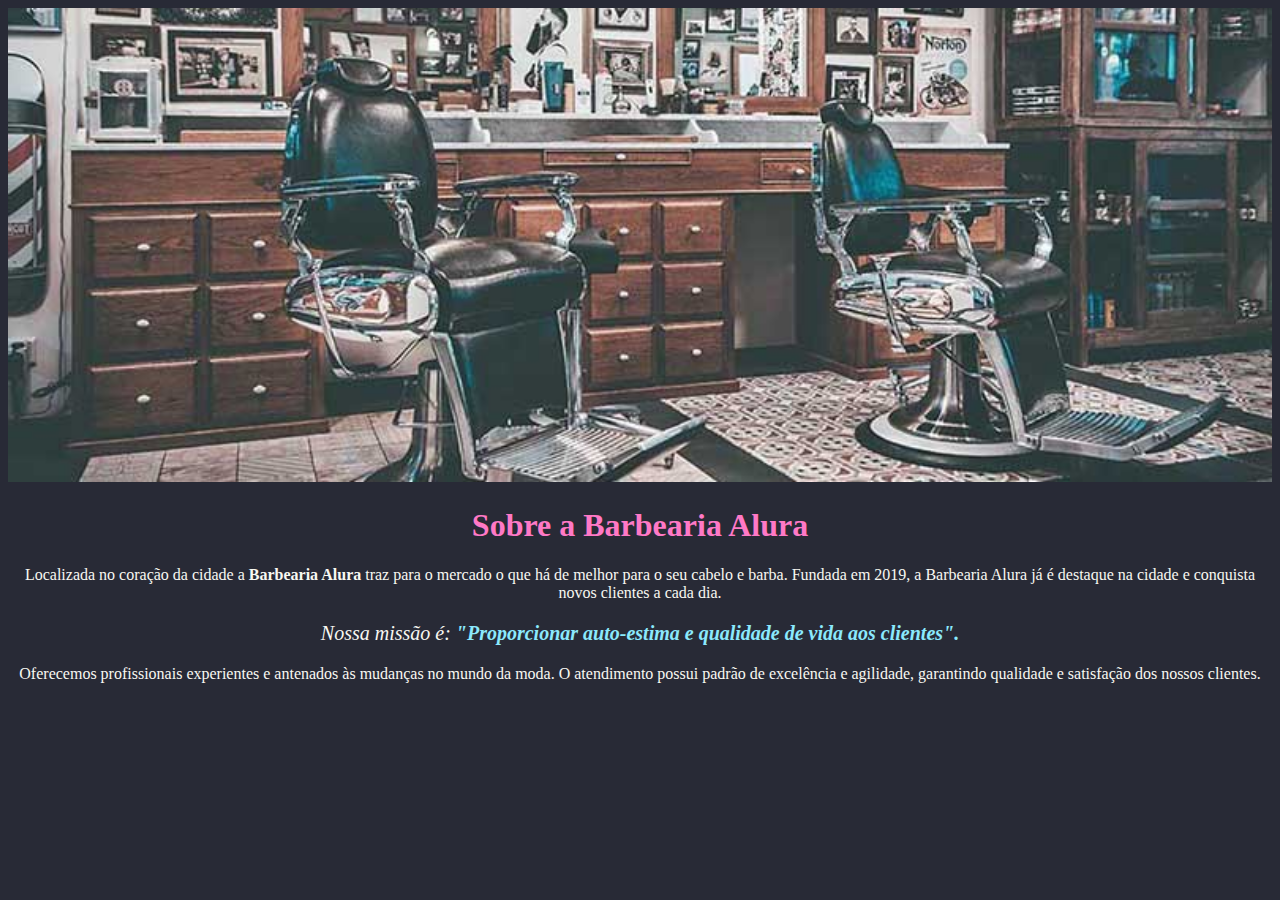
==== index.html @ e4e20985 "Utilizando img" ====
<!DOCTYPE html>
<html lang="pt-BR">
  <head>
    <meta charset="utf-8" />
    <title>AluraBarber</title>
    <link rel="stylesheet" href="style.css" />
  </head>
  <body>
    <img id="banner" src="banner.jpg" />

    <h1>Sobre a Barbearia Alura</h1>

    <p>
      Localizada no coração da cidade a <strong>Barbearia Alura</strong> traz
      para o mercado o que há de melhor para o seu cabelo e barba. Fundada em
      2019, a Barbearia Alura já é destaque na cidade e conquista novos clientes
      a cada dia.
    </p>

    <p id="missao">
      <em>
        Nossa missão é:
        <strong>
          "Proporcionar auto-estima e qualidade de vida aos clientes".
        </strong>
      </em>
    </p>

    <p>
      Oferecemos profissionais experientes e antenados às mudanças no mundo da
      moda. O atendimento possui padrão de excelência e agilidade, garantindo
      qualidade e satisfação dos nossos clientes.
    </p>
  </body>
</html>
---- style.css ----
body {
  background-color: #282a36;
  color: #f8f8f2;
}

#banner {
  width: 100%;
}

h1 {
  color: #ff79c6;
  text-align: center;
}

p {
  text-align: center;
}

#missao {
  font-size: 20px;
}

em strong {
  color: #8be9fd;
}
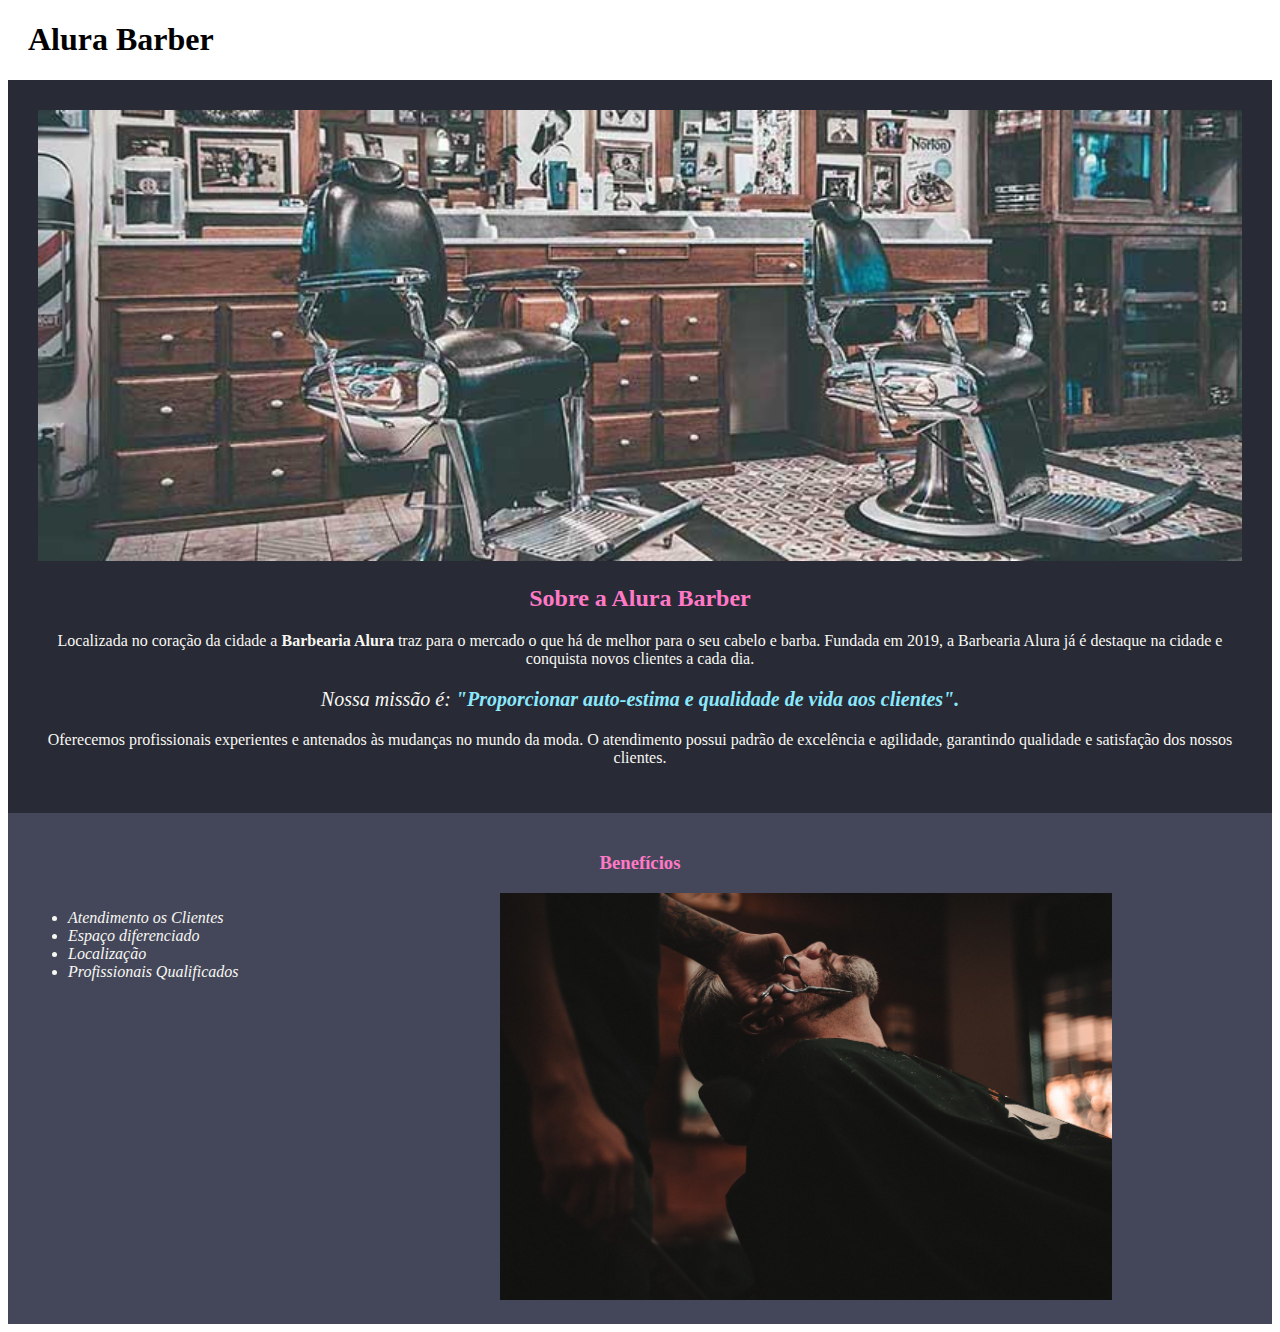
==== commit 9a38fbd6: "Add cabecalho" ====
--- a/index.html
+++ b/index.html
@@ -6,30 +6,49 @@
     <link rel="stylesheet" href="style.css" />
   </head>
   <body>
-    <img id="banner" src="banner.jpg" />
+    <header>
+      <h1 class="titulo-principal">Alura Barber</h1>
+    </header>
 
-    <h1>Sobre a Barbearia Alura</h1>
+    <div class="principal">
+      <img id="banner" src="banner.jpg" />
 
-    <p>
-      Localizada no coração da cidade a <strong>Barbearia Alura</strong> traz
-      para o mercado o que há de melhor para o seu cabelo e barba. Fundada em
-      2019, a Barbearia Alura já é destaque na cidade e conquista novos clientes
-      a cada dia.
-    </p>
+      <h2 class="titulo-centralizado">Sobre a Alura Barber</h2>
 
-    <p id="missao">
-      <em>
-        Nossa missão é:
-        <strong>
-          "Proporcionar auto-estima e qualidade de vida aos clientes".
-        </strong>
-      </em>
-    </p>
+      <p>
+        Localizada no coração da cidade a <strong>Barbearia Alura</strong> traz
+        para o mercado o que há de melhor para o seu cabelo e barba. Fundada em
+        2019, a Barbearia Alura já é destaque na cidade e conquista novos
+        clientes a cada dia.
+      </p>
 
-    <p>
-      Oferecemos profissionais experientes e antenados às mudanças no mundo da
-      moda. O atendimento possui padrão de excelência e agilidade, garantindo
-      qualidade e satisfação dos nossos clientes.
-    </p>
+      <p id="missao">
+        <em>
+          Nossa missão é:
+          <strong>
+            "Proporcionar auto-estima e qualidade de vida aos clientes".
+          </strong>
+        </em>
+      </p>
+
+      <p>
+        Oferecemos profissionais experientes e antenados às mudanças no mundo da
+        moda. O atendimento possui padrão de excelência e agilidade, garantindo
+        qualidade e satisfação dos nossos clientes.
+      </p>
+    </div>
+
+    <div class="beneficios">
+      <h3 class="titulo-centralizado">Benefícios</h3>
+
+      <ul>
+        <li class="itens">Atendimento os Clientes</li>
+        <li class="itens">Espaço diferenciado</li>
+        <li class="itens">Localização</li>
+        <li class="itens">Profissionais Qualificados</li>
+      </ul>
+
+      <img src="beneficios.jpg" class="imagembeneficios" />
+    </div>
   </body>
 </html>
--- a/style.css
+++ b/style.css
@@ -1,13 +1,18 @@
-body {
+.principal {
   background-color: #282a36;
   color: #f8f8f2;
+  padding: 30px;
+}
+
+.titulo-principal {
+  padding-left: 20px;
 }
 
 #banner {
   width: 100%;
 }
 
-h1 {
+.titulo-centralizado {
   color: #ff79c6;
   text-align: center;
 }
@@ -23,3 +28,24 @@
 em strong {
   color: #8be9fd;
 }
+
+.beneficios {
+  background-color: #44475a;
+  color: #f8f8f2;
+  padding: 20px;
+}
+
+ul {
+  display: inline-block;
+  vertical-align: top;
+  width: 20%;
+  margin-right: 15%;
+}
+
+.itens {
+  font-style: italic;
+}
+
+.imagembeneficios {
+  width: 50%;
+}
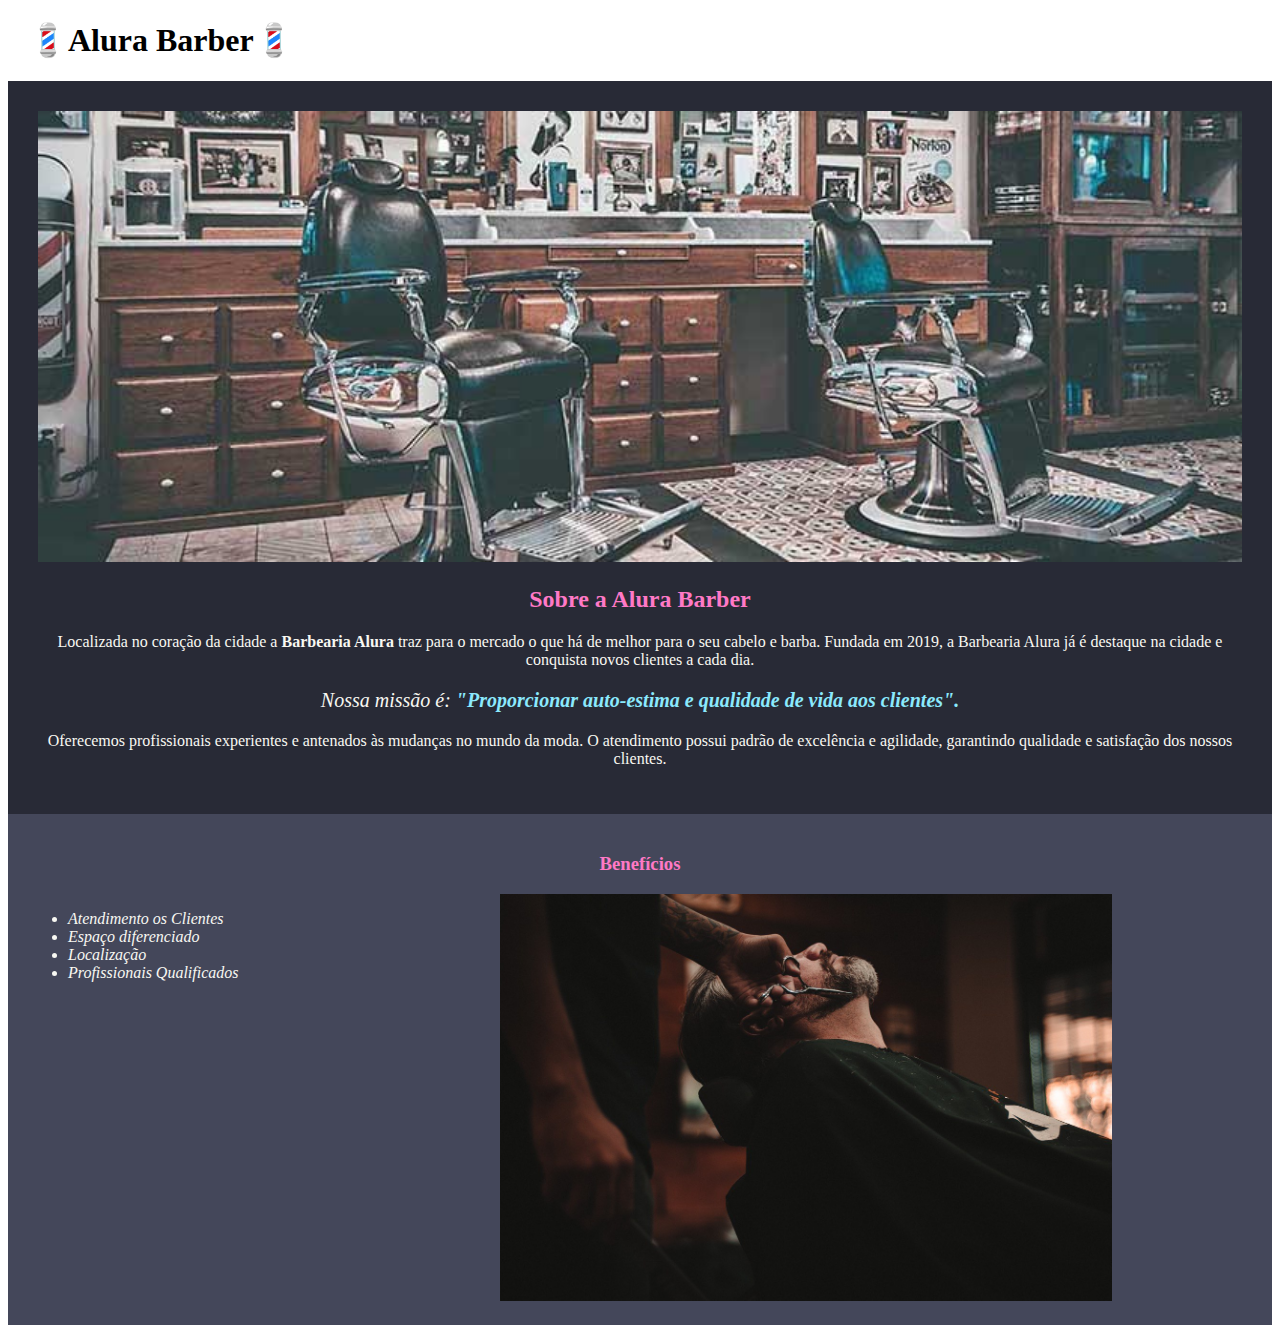
==== commit e0908478: "Add nova page produtos" ====
--- a/index.html
+++ b/index.html
@@ -3,15 +3,15 @@
   <head>
     <meta charset="utf-8" />
     <title>AluraBarber</title>
-    <link rel="stylesheet" href="style.css" />
+    <link rel="stylesheet" href="css/style.css" />
   </head>
   <body>
     <header>
-      <h1 class="titulo-principal">Alura Barber</h1>
+      <h1 class="titulo-principal">💈Alura Barber💈</h1>
     </header>
 
     <div class="principal">
-      <img id="banner" src="banner.jpg" />
+      <img id="banner" src="assets/banner.jpg" />
 
       <h2 class="titulo-centralizado">Sobre a Alura Barber</h2>
 
@@ -48,7 +48,7 @@
         <li class="itens">Profissionais Qualificados</li>
       </ul>
 
-      <img src="beneficios.jpg" class="imagembeneficios" />
+      <img src="assets/beneficios.jpg" class="imagembeneficios" />
     </div>
   </body>
 </html>
--- a/css/style.css
+++ b/css/style.css
@@ -0,0 +1,51 @@
+.principal {
+  background-color: #282a36;
+  color: #f8f8f2;
+  padding: 30px;
+}
+
+.titulo-principal {
+  padding-left: 20px;
+}
+
+#banner {
+  width: 100%;
+}
+
+.titulo-centralizado {
+  color: #ff79c6;
+  text-align: center;
+}
+
+p {
+  text-align: center;
+}
+
+#missao {
+  font-size: 20px;
+}
+
+em strong {
+  color: #8be9fd;
+}
+
+.beneficios {
+  background-color: #44475a;
+  color: #f8f8f2;
+  padding: 20px;
+}
+
+ul {
+  display: inline-block;
+  vertical-align: top;
+  width: 20%;
+  margin-right: 15%;
+}
+
+.itens {
+  font-style: italic;
+}
+
+.imagembeneficios {
+  width: 50%;
+}
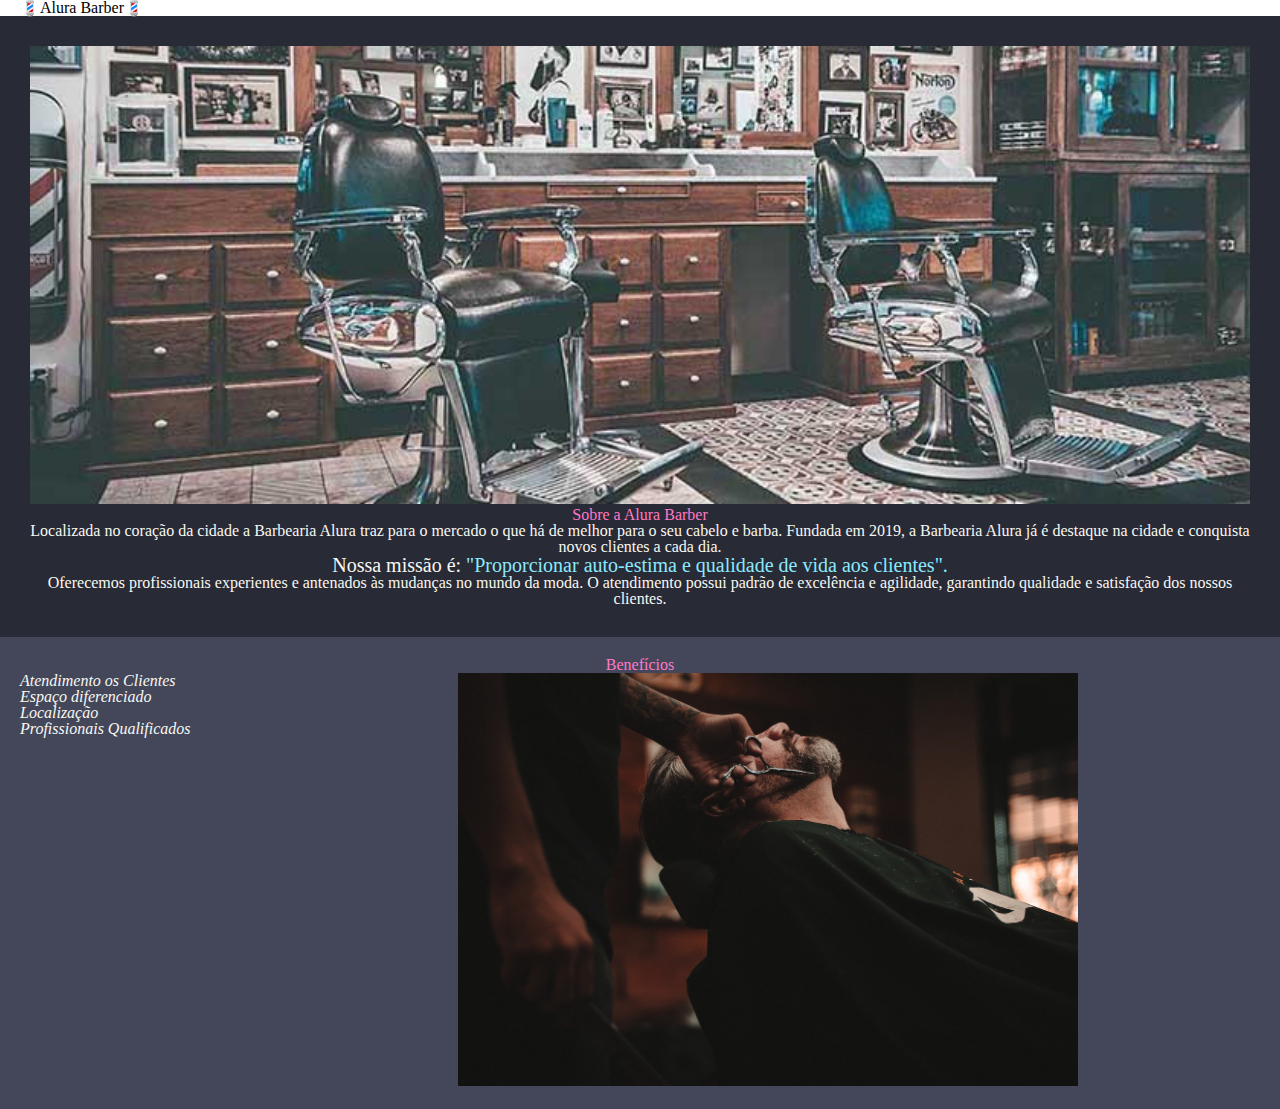
==== commit 6a8884e2: "Posicionamento dos elementos" ====
--- a/index.html
+++ b/index.html
@@ -3,6 +3,7 @@
   <head>
     <meta charset="utf-8" />
     <title>AluraBarber</title>
+    <link rel="stylesheet" href="css/reset.css">
     <link rel="stylesheet" href="css/style.css" />
   </head>
   <body>
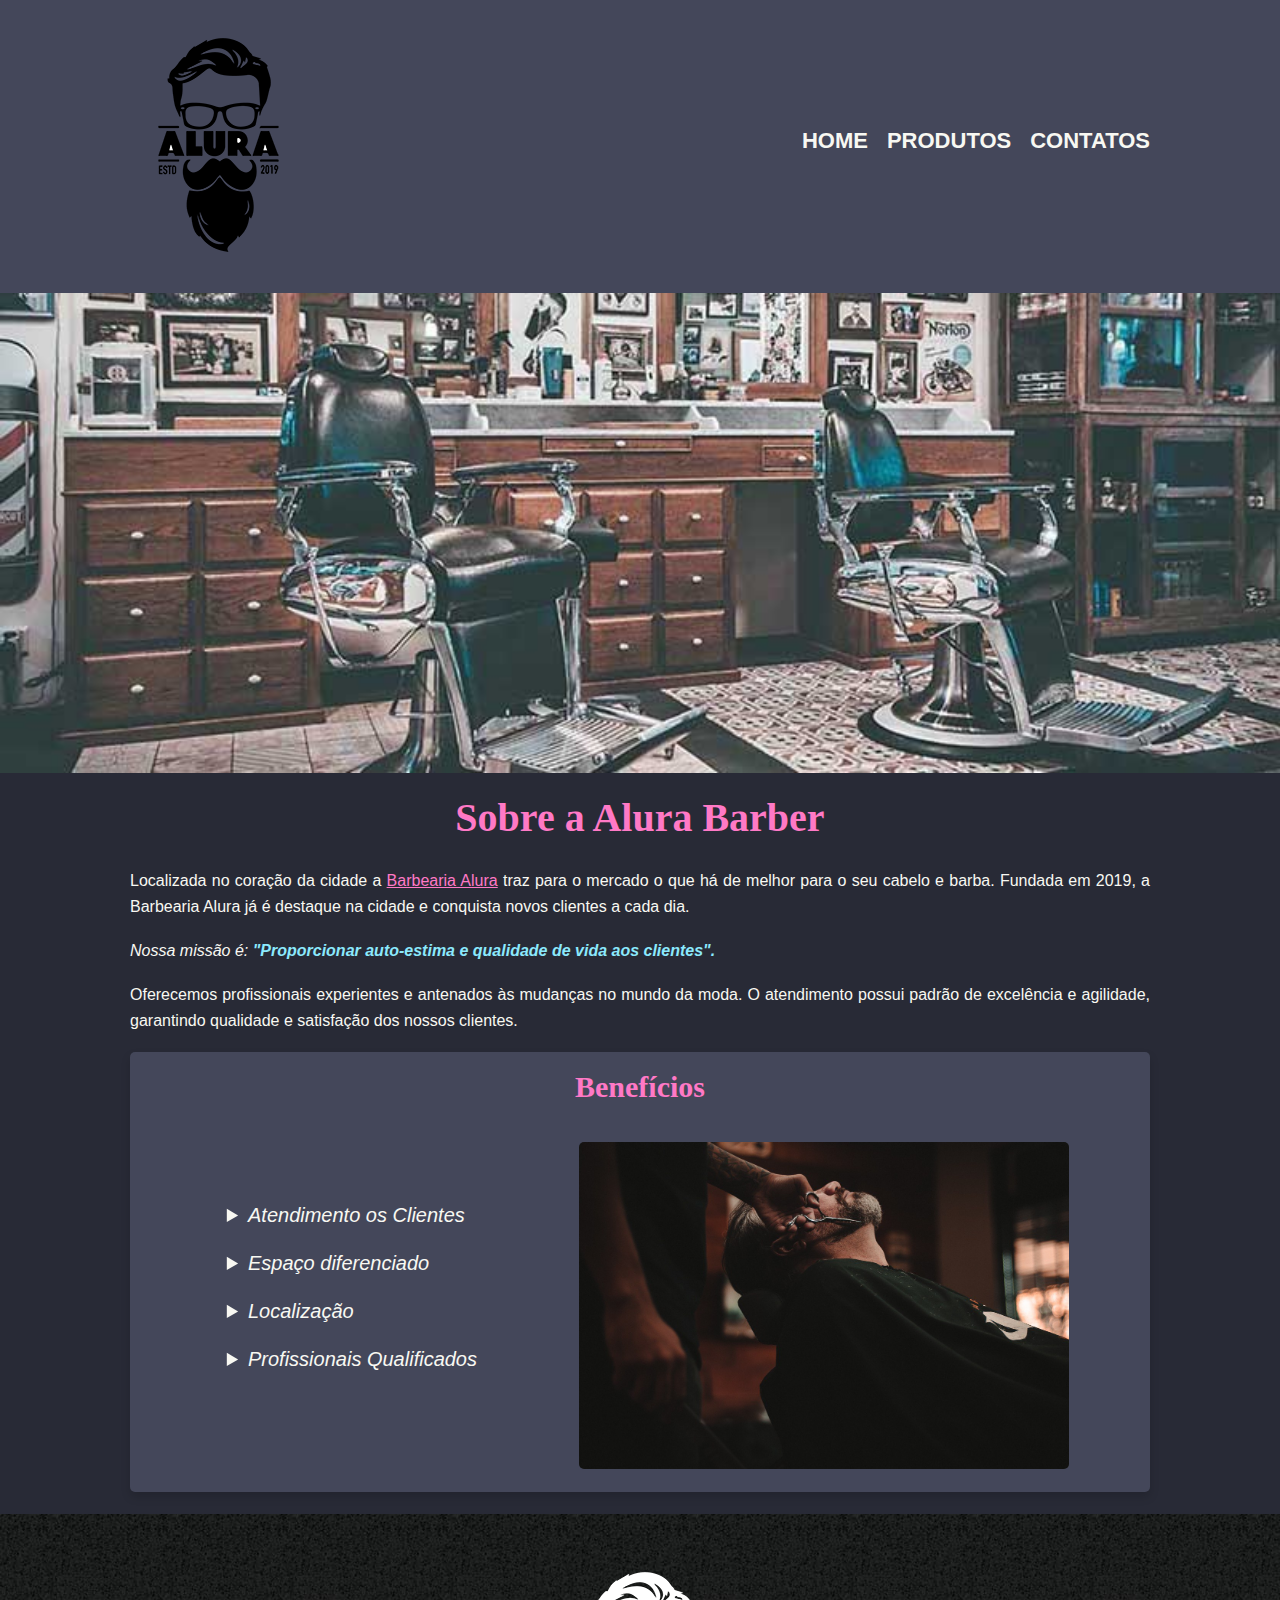
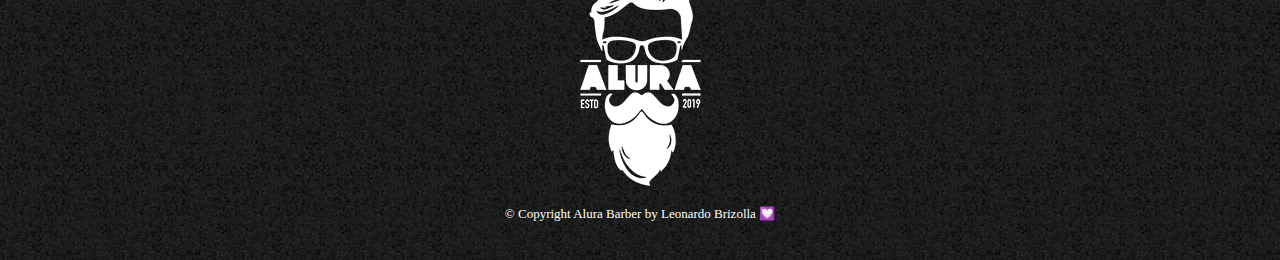
==== commit b0819182: "Tela nova de index e contato" ====
--- a/index.html
+++ b/index.html
@@ -3,53 +3,74 @@
   <head>
     <meta charset="utf-8" />
     <title>AluraBarber</title>
-    <link rel="stylesheet" href="css/reset.css">
+    <link rel="stylesheet" href="css/reset.css" />
     <link rel="stylesheet" href="css/style.css" />
+    <link rel="stylesheet" href="css/style-home.css" />
   </head>
   <body>
     <header>
-      <h1 class="titulo-principal">💈Alura Barber💈</h1>
+      <div class="caixa">
+        <h1>
+          <img src="assets/logo.png" alt="Logo Alura Barber" />
+        </h1>
+
+        <nav>
+          <ul>
+            <li><a href="index.html">Home</a></li>
+            <li><a href="produtos.html">Produtos</a></li>
+            <li><a href="contatos.html">Contatos</a></li>
+          </ul>
+        </nav>
+      </div>
     </header>
 
-    <div class="principal">
-      <img id="banner" src="assets/banner.jpg" />
+    <main>
+      <img class="banner" src="assets/banner.jpg" />
+      <div class="principal">
+        <h2 class="titulo-centralizado">Sobre a Alura Barber</h2>
 
-      <h2 class="titulo-centralizado">Sobre a Alura Barber</h2>
+        <p>
+          Localizada no coração da cidade a
+          <strong>Barbearia Alura</strong> traz para o mercado o que há de
+          melhor para o seu cabelo e barba. Fundada em 2019, a Barbearia Alura
+          já é destaque na cidade e conquista novos clientes a cada dia.
+        </p>
 
-      <p>
-        Localizada no coração da cidade a <strong>Barbearia Alura</strong> traz
-        para o mercado o que há de melhor para o seu cabelo e barba. Fundada em
-        2019, a Barbearia Alura já é destaque na cidade e conquista novos
-        clientes a cada dia.
+        <p class="missao">
+          <em>
+            Nossa missão é:
+            <strong>
+              "Proporcionar auto-estima e qualidade de vida aos clientes".
+            </strong>
+          </em>
+        </p>
+
+        <p>
+          Oferecemos profissionais experientes e antenados às mudanças no mundo
+          da moda. O atendimento possui padrão de excelência e agilidade,
+          garantindo qualidade e satisfação dos nossos clientes.
+        </p>
+
+        <div class="beneficios">
+          <h3 class="titulo-centralizado">Benefícios</h3>
+
+          <ul>
+            <li class="itens">Atendimento os Clientes</li>
+            <li class="itens">Espaço diferenciado</li>
+            <li class="itens">Localização</li>
+            <li class="itens">Profissionais Qualificados</li>
+          </ul>
+
+          <img src="assets/beneficios.jpg" class="imagembeneficios" />
+        </div>
+      </div>
+    </main>
+
+    <footer>
+      <img src="assets/logo-branco.png" alt="Alura Barber" />
+      <p class="copyright">
+        &copy; Copyright Alura Barber by Leonardo Brizolla 💟
       </p>
-
-      <p id="missao">
-        <em>
-          Nossa missão é:
-          <strong>
-            "Proporcionar auto-estima e qualidade de vida aos clientes".
-          </strong>
-        </em>
-      </p>
-
-      <p>
-        Oferecemos profissionais experientes e antenados às mudanças no mundo da
-        moda. O atendimento possui padrão de excelência e agilidade, garantindo
-        qualidade e satisfação dos nossos clientes.
-      </p>
-    </div>
-
-    <div class="beneficios">
-      <h3 class="titulo-centralizado">Benefícios</h3>
-
-      <ul>
-        <li class="itens">Atendimento os Clientes</li>
-        <li class="itens">Espaço diferenciado</li>
-        <li class="itens">Localização</li>
-        <li class="itens">Profissionais Qualificados</li>
-      </ul>
-
-      <img src="assets/beneficios.jpg" class="imagembeneficios" />
-    </div>
+    </footer>
   </body>
 </html>
--- a/css/style.css
+++ b/css/style.css
@@ -1,51 +1,101 @@
-.principal {
-  background-color: #282a36;
-  color: #f8f8f2;
-  padding: 30px;
+header {
+  background-color: #44475a;
+  padding: 20px 0;
 }
 
-.titulo-principal {
-  padding-left: 20px;
+.caixa {
+  width: 1020px;
+  position: relative;
+  margin: 0 auto;
 }
 
-#banner {
-  width: 100%;
+nav {
+  position: absolute;
+  top: 110px;
+  right: 0;
 }
 
-.titulo-centralizado {
-  color: #ff79c6;
-  text-align: center;
+nav li {
+  display: inline;
+  margin: 0 0 0 15px;
 }
 
-p {
-  text-align: center;
+nav a {
+  color: #f8f8f2;
+  text-decoration: none;
+  text-transform: uppercase;
+  font-weight: bold;
+  font-size: 22px;
+  font-family: sans-serif;
 }
 
-#missao {
-  font-size: 20px;
+nav a:hover {
+  color: #ff79c6;
+  text-decoration: underline;
+  transition: 0.5s;
 }
 
-em strong {
-  color: #8be9fd;
+main {
+  background: #6272a4;
 }
 
-.beneficios {
-  background-color: #44475a;
-  color: #f8f8f2;
-  padding: 20px;
+.produtos {
+  width: 1020px;
+  margin: 0 auto;
+  padding: 50px 0;
 }
 
-ul {
+.produtos li {
   display: inline-block;
+  text-align: center;
+  width: 30%;
   vertical-align: top;
-  width: 20%;
-  margin-right: 15%;
+  margin: 0 1.5%;
+  padding: 30px 20px;
+  box-sizing: border-box;
+  border: 2px solid #000;
+  border-radius: 10px;
+  background: #fff;
 }
 
-.itens {
-  font-style: italic;
+.produtos li:hover {
+  border-color: #ff79c6;
+  transition: 0.5s;
 }
 
-.imagembeneficios {
-  width: 50%;
+.produtos li:active {
+  border-color: #50fa7b;
+  transition: 0.5s;
 }
+
+.produtos li:active h2 {
+  color: #bd93f9;
+  font-size: 30px;
+  transition: 0.5s;
+}
+
+.produtos h2 {
+  font-size: 28px;
+  font-weight: bold;
+}
+
+.produto-descricao {
+  font-size: 18px;
+}
+
+.produto-preco {
+  font-size: 22px;
+  font-weight: bold;
+  margin-top: 10px;
+}
+
+footer {
+  background: url('../assets/bg.jpg');
+  text-align: center;
+  padding: 40px 0;
+}
+
+.copyright {
+  color: #fff;
+  font-size: 13px;
+}
--- a/css/style-home.css
+++ b/css/style-home.css
@@ -0,0 +1,80 @@
+main {
+  background: #282a36;
+}
+
+.banner {
+  width: 100%;
+}
+
+.principal {
+  width: 1020px;
+  margin: 0 auto;
+  color: #f8f8f2;
+  padding: 22px;
+}
+
+.principal h2 {
+  font-size: 40px;
+  font-weight: bold;
+  height: 70px;
+}
+
+.principal p {
+  margin-bottom: 18px;
+  text-align: justify;
+  line-height: 26px;
+  font-family: sans-serif;
+}
+
+.principal p strong {
+  color: #ff79c6;
+  text-decoration: underline;
+}
+
+.missao {
+  font-style: italic;
+}
+
+.missao em strong {
+  color: #8be9fd;
+  text-decoration: none;
+  font-weight: bold;
+}
+
+.beneficios {
+  background-color: #44475a;
+  color: #f8f8f2;
+  padding: 20px;
+
+  -webkit-box-shadow: 0 5px 10px 0 rgba(0, 0, 0, 0.15);
+  box-shadow: 0 5px 10px 0 rgba(0, 0, 0, 0.15);
+
+  border-radius: 5px;
+}
+
+.titulo-centralizado {
+  color: #ff79c6;
+  text-align: center;
+  font-size: 30px;
+  font-weight: 700;
+  height: 70px;
+}
+
+.beneficios ul {
+  display: inline-block;
+  vertical-align: top;
+  margin: 5% 10%;
+}
+
+.itens {
+  font-style: italic;
+  font-family: sans-serif;
+  line-height: 48px;
+  list-style: disclosure-closed;
+  font-size: 20px;
+}
+
+.imagembeneficios {
+  width: 50%;
+  border-radius: 5px;
+}
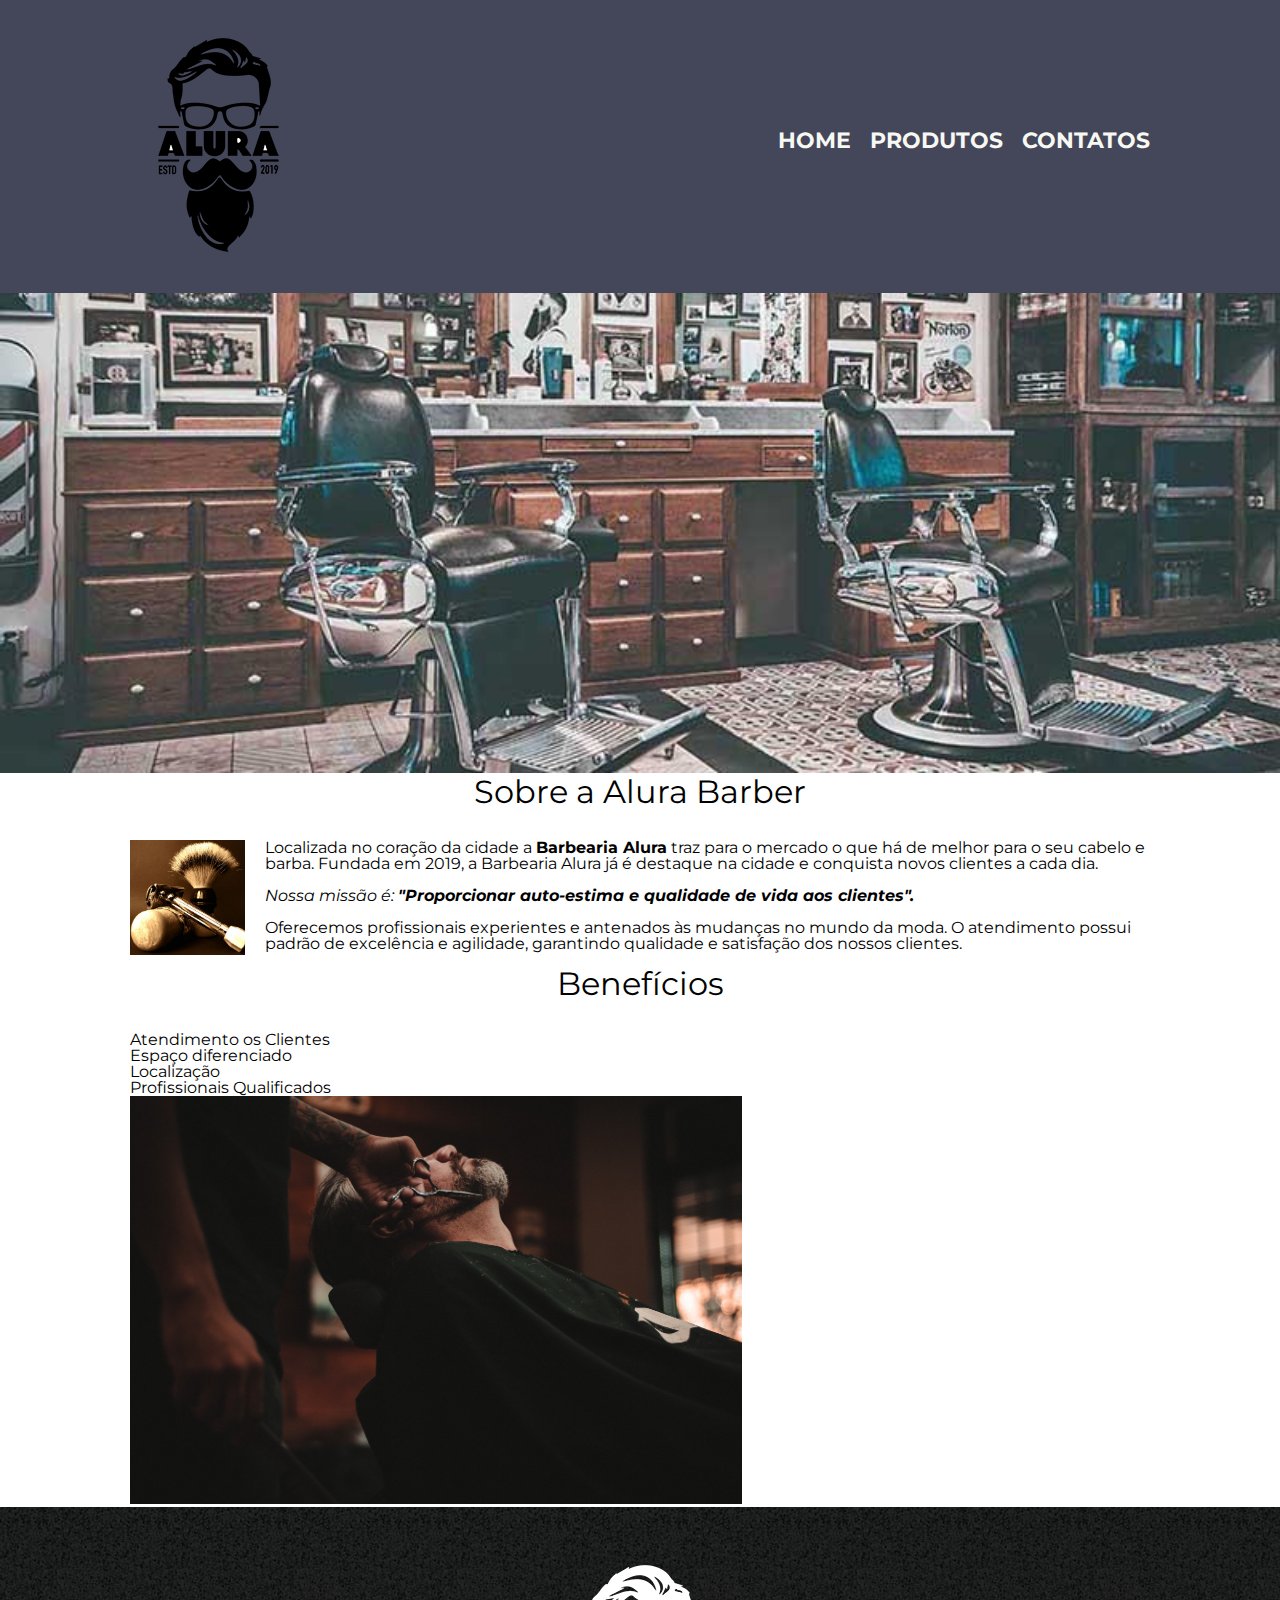
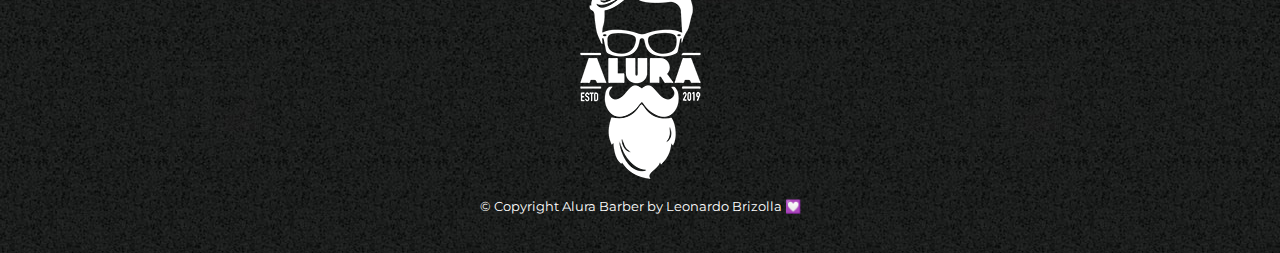
==== commit 5e6bfce4: "Add font Montserrat" ====
--- a/index.html
+++ b/index.html
@@ -1,11 +1,16 @@
 <!DOCTYPE html>
 <html lang="pt-BR">
   <head>
+    <link rel="preconnect" href="https://fonts.googleapis.com" />
+    <link rel="preconnect" href="https://fonts.gstatic.com" crossorigin />
     <meta charset="utf-8" />
     <title>AluraBarber</title>
     <link rel="stylesheet" href="css/reset.css" />
     <link rel="stylesheet" href="css/style.css" />
-    <link rel="stylesheet" href="css/style-home.css" />
+    <link
+      href="https://fonts.googleapis.com/css2?family=Montserrat:ital,wght@0,400;1,700&display=swap"
+      rel="stylesheet"
+    />
   </head>
   <body>
     <header>
@@ -24,10 +29,17 @@
       </div>
     </header>
 
+    <img class="banner" src="assets/banner.jpg" />
+
     <main>
-      <img class="banner" src="assets/banner.jpg" />
-      <div class="principal">
-        <h2 class="titulo-centralizado">Sobre a Alura Barber</h2>
+      <section class="principal">
+        <h2 class="titulo-principal">Sobre a Alura Barber</h2>
+
+        <img
+          src="assets/utensilios.jpg"
+          alt="Imagem de utensilios"
+          class="utensilios"
+        />
 
         <p>
           Localizada no coração da cidade a
@@ -50,20 +62,20 @@
           da moda. O atendimento possui padrão de excelência e agilidade,
           garantindo qualidade e satisfação dos nossos clientes.
         </p>
+      </section>
 
-        <div class="beneficios">
-          <h3 class="titulo-centralizado">Benefícios</h3>
+      <section class="beneficios">
+        <h3 class="titulo-principal">Benefícios</h3>
 
-          <ul>
-            <li class="itens">Atendimento os Clientes</li>
-            <li class="itens">Espaço diferenciado</li>
-            <li class="itens">Localização</li>
-            <li class="itens">Profissionais Qualificados</li>
-          </ul>
+        <ul>
+          <li class="itens">Atendimento os Clientes</li>
+          <li class="itens">Espaço diferenciado</li>
+          <li class="itens">Localização</li>
+          <li class="itens">Profissionais Qualificados</li>
+        </ul>
 
-          <img src="assets/beneficios.jpg" class="imagembeneficios" />
-        </div>
-      </div>
+        <img src="assets/beneficios.jpg" class="imagem-beneficios" />
+      </section>
     </main>
 
     <footer>
--- a/css/style.css
+++ b/css/style.css
@@ -1,3 +1,7 @@
+body {
+  font-family: 'Montserrat', sans-serif;
+}
+
 header {
   background-color: #44475a;
   padding: 20px 0;
@@ -26,7 +30,6 @@
   text-transform: uppercase;
   font-weight: bold;
   font-size: 22px;
-  font-family: sans-serif;
 }
 
 nav a:hover {
@@ -36,7 +39,8 @@
 }
 
 main {
-  background: #6272a4;
+  width: 1020px;
+  margin: 0 auto;
 }
 
 .produtos {
@@ -99,3 +103,95 @@
   color: #fff;
   font-size: 13px;
 }
+
+form {
+  margin: 40px 0;
+}
+
+form label,
+form legend {
+  display: block;
+  font-size: 20px;
+  margin: 0 0 10px;
+}
+
+.input-for-text {
+  display: block;
+  margin: 0 0 20px;
+  width: 50%;
+  padding: 10px 25px;
+}
+
+.checkbox-news {
+  margin: 20px 0;
+}
+
+.enviar {
+  width: 40%;
+  background: orange;
+  color: white;
+  border: none;
+  border-radius: 5px;
+  font-weight: bold;
+  padding: 20px 0;
+  font-size: 18px;
+  cursor: pointer;
+
+  transition: 0.4s;
+}
+
+.enviar:hover {
+  opacity: 0.5;
+  transform: scale(1.2);
+}
+
+table {
+  margin: 20px 40px;
+}
+
+thead {
+  background: #555;
+  color: #fff;
+  font-weight: 700;
+}
+
+td,
+th {
+  border: 1px solid #000;
+  padding: 8px 15px;
+}
+
+/* CSS HOME PAGE */
+
+.banner {
+  width: 100%;
+}
+
+.titulo-principal {
+  text-align: center;
+  font-size: 2em;
+  margin: 0 0 1em;
+  clear: left;
+}
+
+.utensilios {
+  width: 115px;
+  float: left;
+  margin: 0 20px 0 0;
+}
+
+.principal p {
+  margin: 0 0 1em;
+}
+
+.principal strong {
+  font-weight: 700;
+}
+
+.principal em {
+  font-style: italic;
+}
+
+.imagem-beneficios {
+  width: 60%;
+}
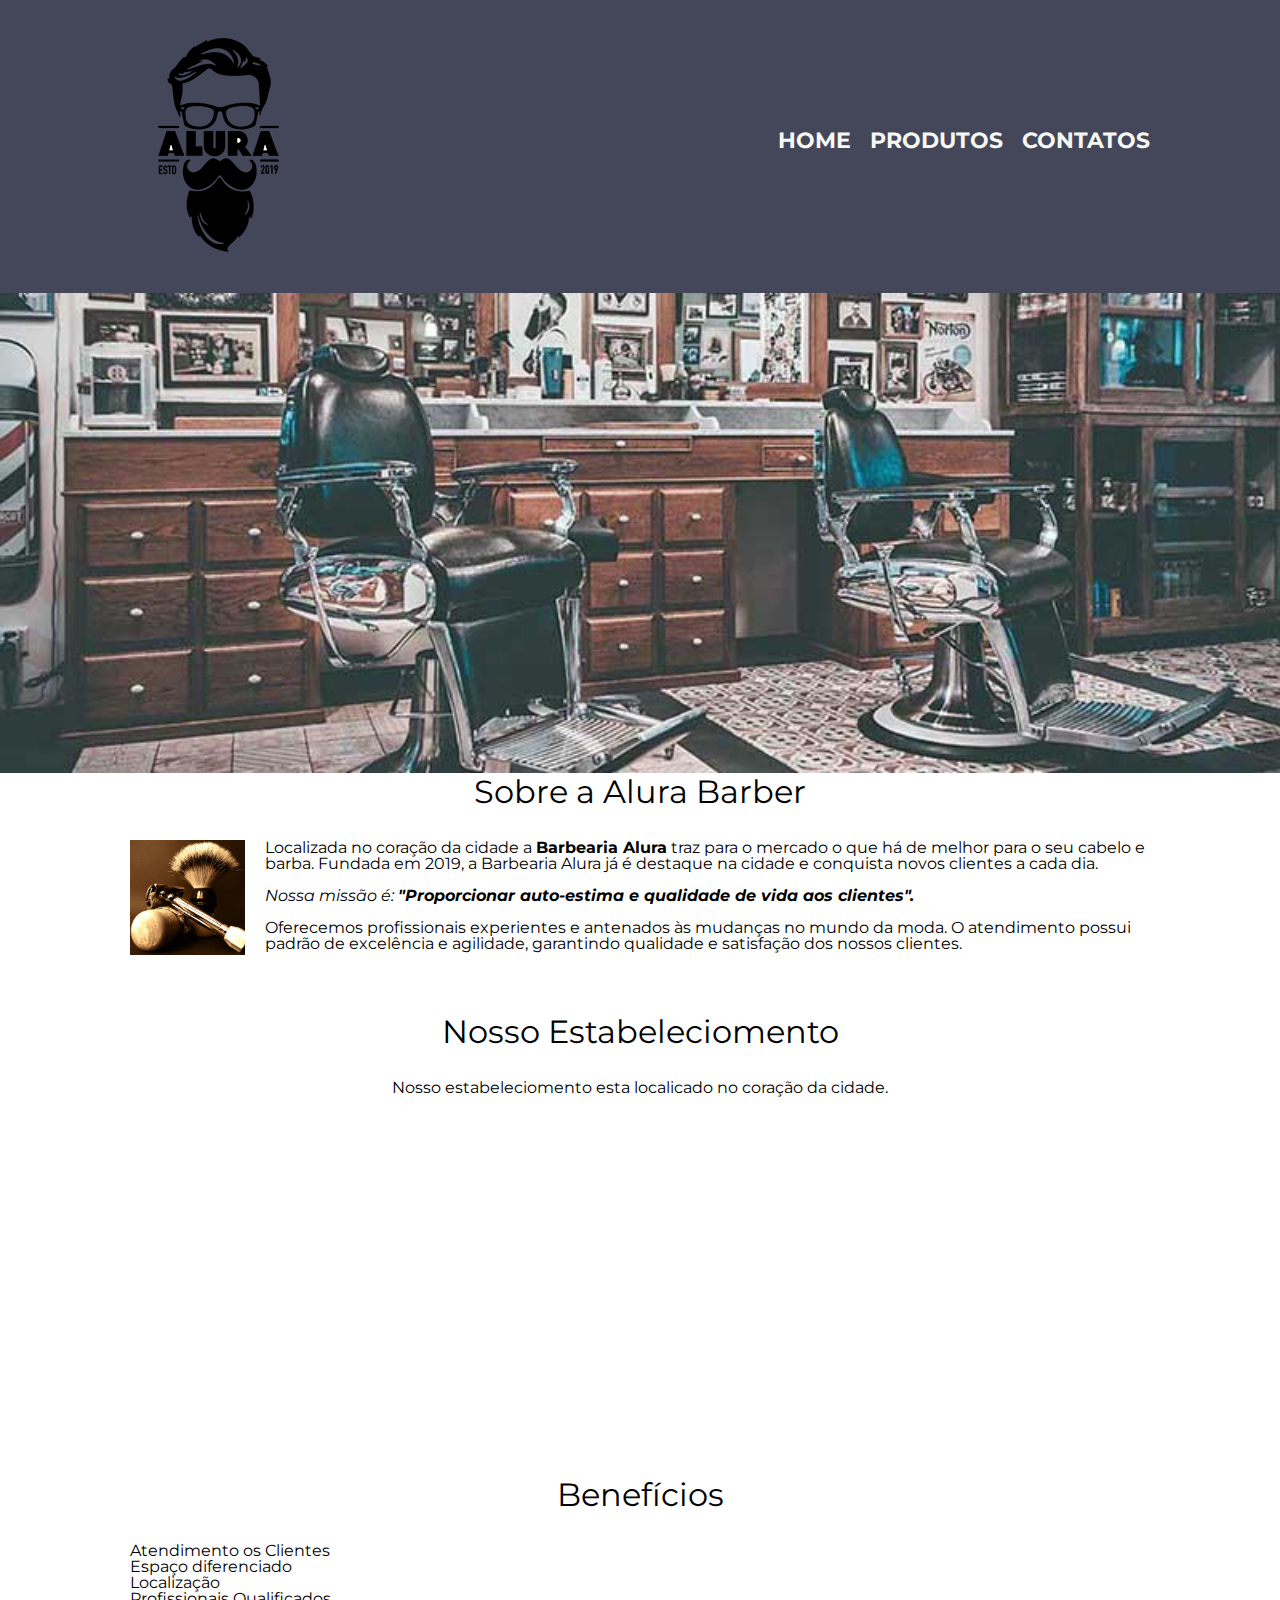
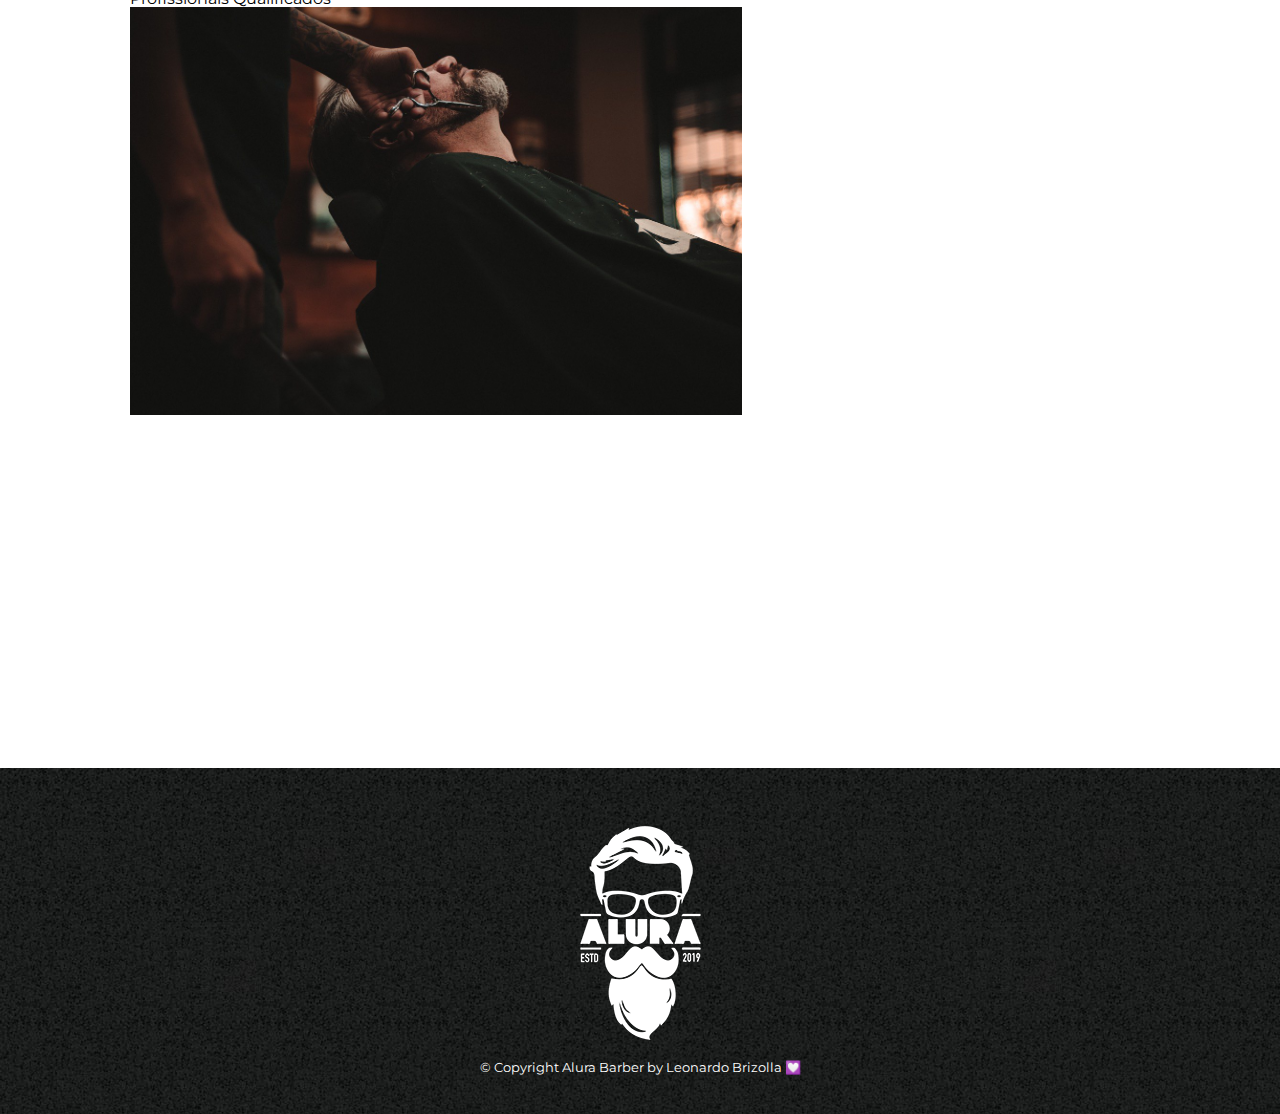
==== commit f5ffa937: "Add video and map" ====
--- a/index.html
+++ b/index.html
@@ -64,6 +64,19 @@
         </p>
       </section>
 
+      <section class="maps">
+        <h3 class="titulo-principal">Nosso Estabeleciomento</h3>
+        <p>Nosso estabeleciomento esta localicado no coração da cidade.</p>
+        <iframe
+          src="https://www.google.com/maps/embed?pb=!1m18!1m12!1m3!1d226144.05239383827!2d-46.68033092301964!3d-23.57062985760576!2m3!1f0!2f0!3f0!3m2!1i1024!2i768!4f13.1!3m3!1m2!1s0x94ce5a2b2ed7f3a1%3A0xab35da2f5ca62674!2sCaelum%20-%20Education%20and%20Innovation!5e0!3m2!1sen!2sbr!4v1637700618010!5m2!1sen!2sbr"
+          width="100%"
+          height="300"
+          style="border: 0"
+          allowfullscreen=""
+          loading="lazy"
+        ></iframe>
+      </section>
+
       <section class="beneficios">
         <h3 class="titulo-principal">Benefícios</h3>
 
@@ -75,6 +88,18 @@
         </ul>
 
         <img src="assets/beneficios.jpg" class="imagem-beneficios" />
+
+        <div class="video">
+          <iframe
+            width="560"
+            height="315"
+            src="https://www.youtube.com/embed/wcVVXUV0YUY"
+            title="YouTube video player"
+            frameborder="0"
+            allow="accelerometer; autoplay; clipboard-write; encrypted-media; gyroscope; picture-in-picture"
+            allowfullscreen
+          ></iframe>
+        </div>
       </section>
     </main>
 
--- a/css/style.css
+++ b/css/style.css
@@ -192,6 +192,20 @@
   font-style: italic;
 }
 
+.maps {
+  padding: 3em 0;
+}
+
+.maps p {
+  margin: 2em 0;
+  text-align: center;
+}
+
 .imagem-beneficios {
   width: 60%;
 }
+
+.video {
+  width: 560px;
+  margin: 1em auto;
+}
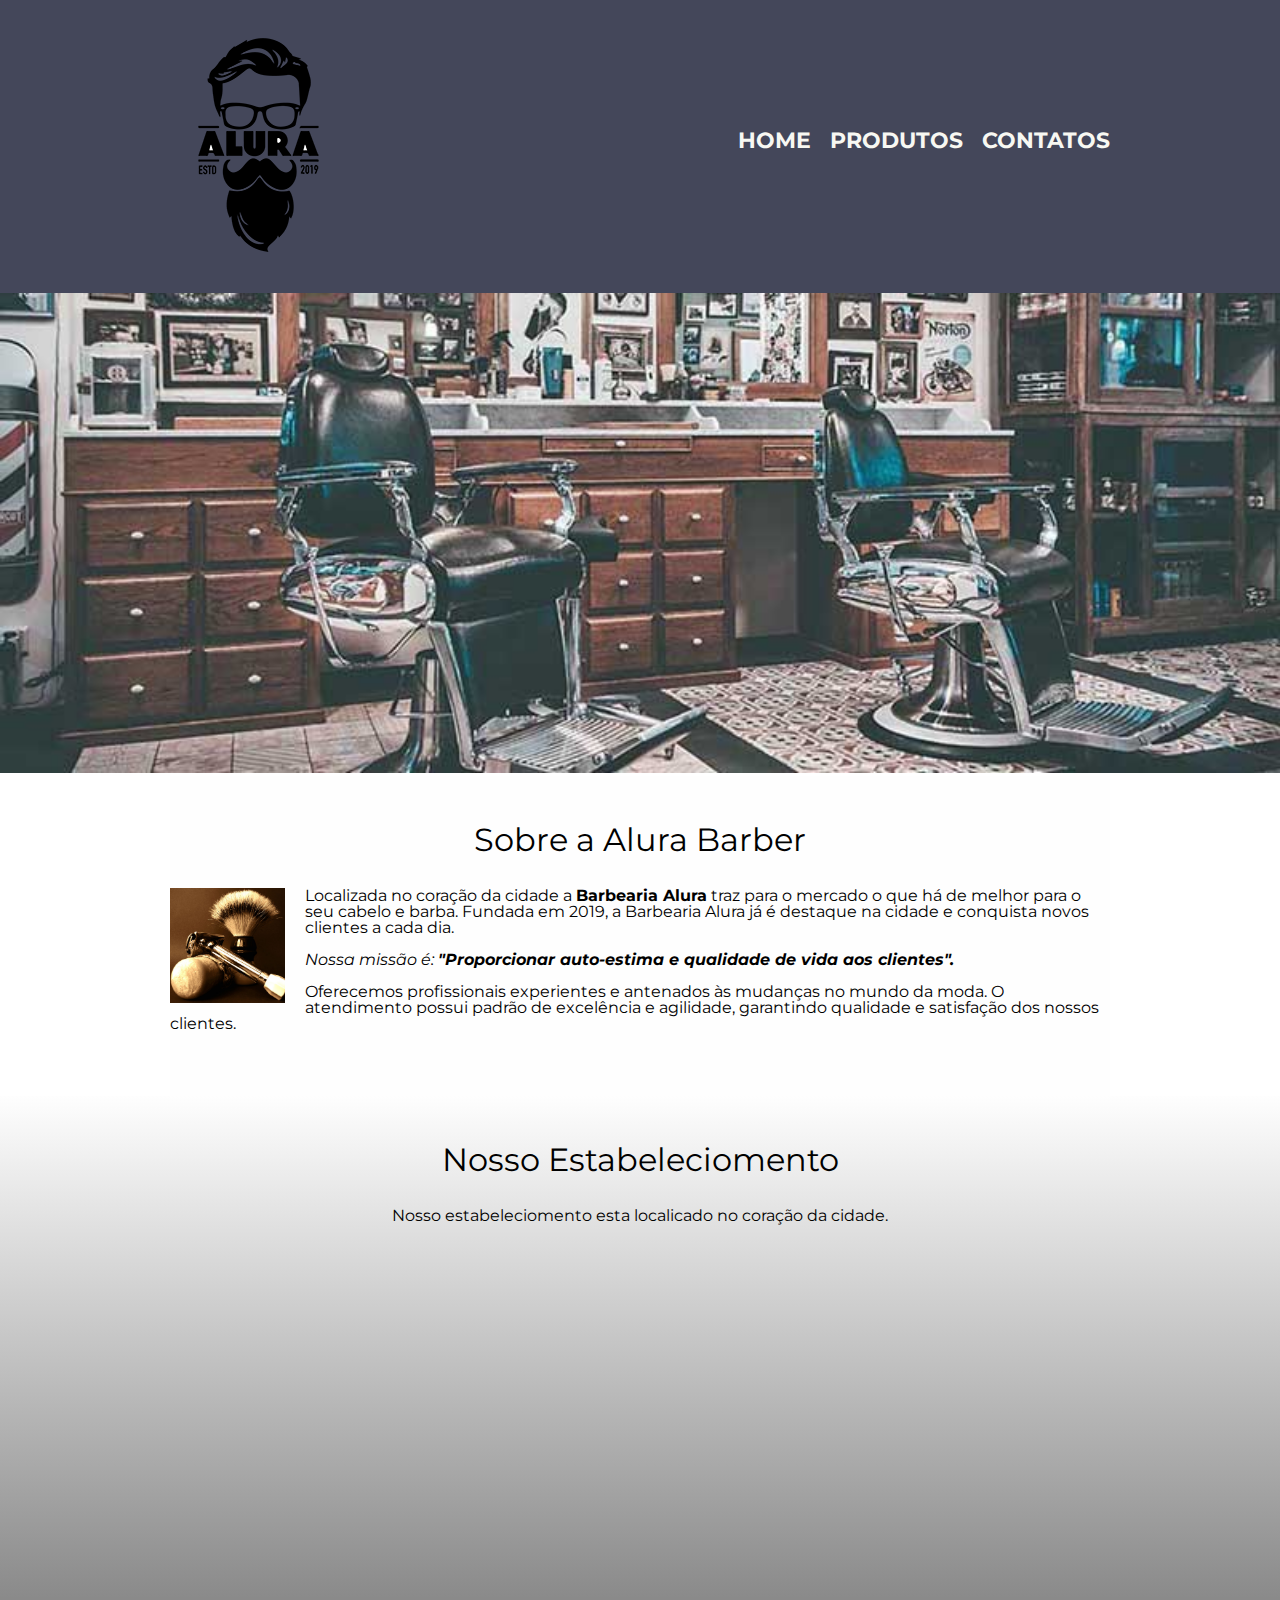
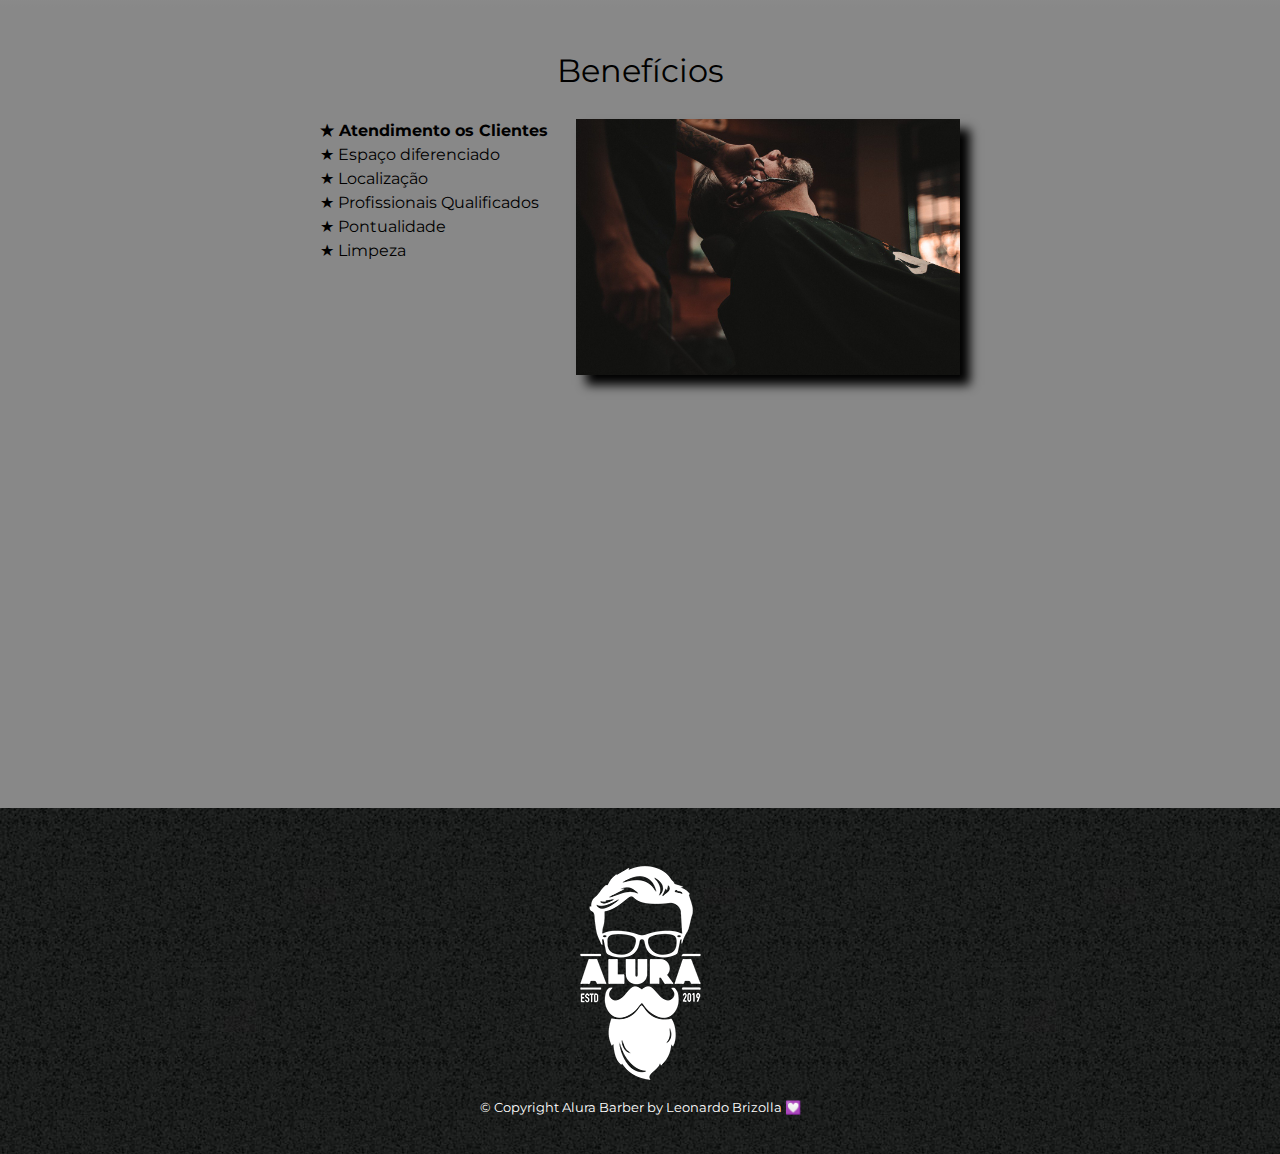
==== commit 68ac9ed7: "Device view" ====
--- a/index.html
+++ b/index.html
@@ -3,6 +3,8 @@
   <head>
     <link rel="preconnect" href="https://fonts.googleapis.com" />
     <link rel="preconnect" href="https://fonts.gstatic.com" crossorigin />
+
+    <meta name="viewport" content="width=device-width" />
     <meta charset="utf-8" />
     <title>AluraBarber</title>
     <link rel="stylesheet" href="css/reset.css" />
@@ -12,6 +14,7 @@
       rel="stylesheet"
     />
   </head>
+
   <body>
     <header>
       <div class="caixa">
@@ -67,31 +70,35 @@
       <section class="maps">
         <h3 class="titulo-principal">Nosso Estabeleciomento</h3>
         <p>Nosso estabeleciomento esta localicado no coração da cidade.</p>
-        <iframe
-          src="https://www.google.com/maps/embed?pb=!1m18!1m12!1m3!1d226144.05239383827!2d-46.68033092301964!3d-23.57062985760576!2m3!1f0!2f0!3f0!3m2!1i1024!2i768!4f13.1!3m3!1m2!1s0x94ce5a2b2ed7f3a1%3A0xab35da2f5ca62674!2sCaelum%20-%20Education%20and%20Innovation!5e0!3m2!1sen!2sbr!4v1637700618010!5m2!1sen!2sbr"
-          width="100%"
-          height="300"
-          style="border: 0"
-          allowfullscreen=""
-          loading="lazy"
-        ></iframe>
+        <div class="map-conteudo">
+          <iframe
+            src="https://www.google.com/maps/embed?pb=!1m18!1m12!1m3!1d226144.05239383827!2d-46.68033092301964!3d-23.57062985760576!2m3!1f0!2f0!3f0!3m2!1i1024!2i768!4f13.1!3m3!1m2!1s0x94ce5a2b2ed7f3a1%3A0xab35da2f5ca62674!2sCaelum%20-%20Education%20and%20Innovation!5e0!3m2!1sen!2sbr!4v1637700618010!5m2!1sen!2sbr"
+            width="100%"
+            height="300"
+            style="border: 0"
+            allowfullscreen=""
+            loading="lazy"
+          ></iframe>
+      </div>
       </section>
 
       <section class="beneficios">
-        <h3 class="titulo-principal">Benefícios</h3>
+        <div class="conteudo-beneficios">
+          <h3 class="titulo-principal">Benefícios</h3>
 
-        <ul>
-          <li class="itens">Atendimento os Clientes</li>
-          <li class="itens">Espaço diferenciado</li>
-          <li class="itens">Localização</li>
-          <li class="itens">Profissionais Qualificados</li>
-        </ul>
+          <ul class="lista-beneficios">
+            <li class="itens">Atendimento os Clientes</li>
+            <li class="itens">Espaço diferenciado</li>
+            <li class="itens">Localização</li>
+            <li class="itens">Profissionais Qualificados</li>
+            <li class="itens">Pontualidade</li>
+            <li class="itens">Limpeza</li>
+          </ul><img src="assets/beneficios.jpg" class="imagem-beneficios" />
+        </div>
 
-        <img src="assets/beneficios.jpg" class="imagem-beneficios" />
-
-        <div class="video">
+        <div class="video-beneficios">
           <iframe
-            width="560"
+            width="100%"
             height="315"
             src="https://www.youtube.com/embed/wcVVXUV0YUY"
             title="YouTube video player"
--- a/css/style.css
+++ b/css/style.css
@@ -8,7 +8,7 @@
 }
 
 .caixa {
-  width: 1020px;
+  width: 940px;
   position: relative;
   margin: 0 auto;
 }
@@ -38,13 +38,8 @@
   transition: 0.5s;
 }
 
-main {
-  width: 1020px;
-  margin: 0 auto;
-}
-
 .produtos {
-  width: 1020px;
+  width: 940px;
   margin: 0 auto;
   padding: 50px 0;
 }
@@ -167,6 +162,13 @@
   width: 100%;
 }
 
+.principal {
+  padding: 3em 0;
+  background: #fefefe;
+  width: 940px;
+  margin: 0 auto;
+}
+
 .titulo-principal {
   text-align: center;
   font-size: 2em;
@@ -194,6 +196,7 @@
 
 .maps {
   padding: 3em 0;
+  background: linear-gradient(#fefefe, #888);
 }
 
 .maps p {
@@ -201,11 +204,83 @@
   text-align: center;
 }
 
+.map-conteudo {
+  width: 940px;
+  margin: 0 auto;
+}
+
+.beneficios {
+  padding: 3em 0;
+  background: #888;
+}
+
+.conteudo-beneficios {
+  width: 640px;
+  margin: 0 auto;
+}
+
+.lista-beneficios {
+  display: inline-block;
+  width: 40%;
+  vertical-align: top;
+}
+
+.itens {
+  line-height: 1.5;
+}
+
+.itens:before {
+  content: '★ ';
+}
+
+.itens:nth-child(1) {
+  font-weight: bold;
+}
+
 .imagem-beneficios {
   width: 60%;
-}
-
-.video {
+  transition: 0.5s;
+  box-shadow: 10px 10px 10px #000;
+}
+
+.imagem-beneficios:hover {
+  opacity: 0.5;
+}
+
+.video-beneficios {
   width: 560px;
-  margin: 1em auto;
-}
+  margin: 2em auto;
+}
+
+@media screen and (max-width: 480px) {
+  .caixa,
+  .principal,
+  .map-conteudo,
+  .conteudo-beneficios,
+  .video-beneficios,
+  .produtos {
+    width: auto;
+  }
+
+  .caixa h1 {
+    text-align: center;
+  }
+
+  .caixa nav {
+    position: static;
+  }
+
+  .caixa ul {
+    text-align: center;
+  }
+
+  .caixa li a {
+    font-size: 1em;
+  }
+
+  .lista-beneficios,
+  .imagem-beneficios,
+  .produtos li {
+    width: 100%;
+  }
+}
